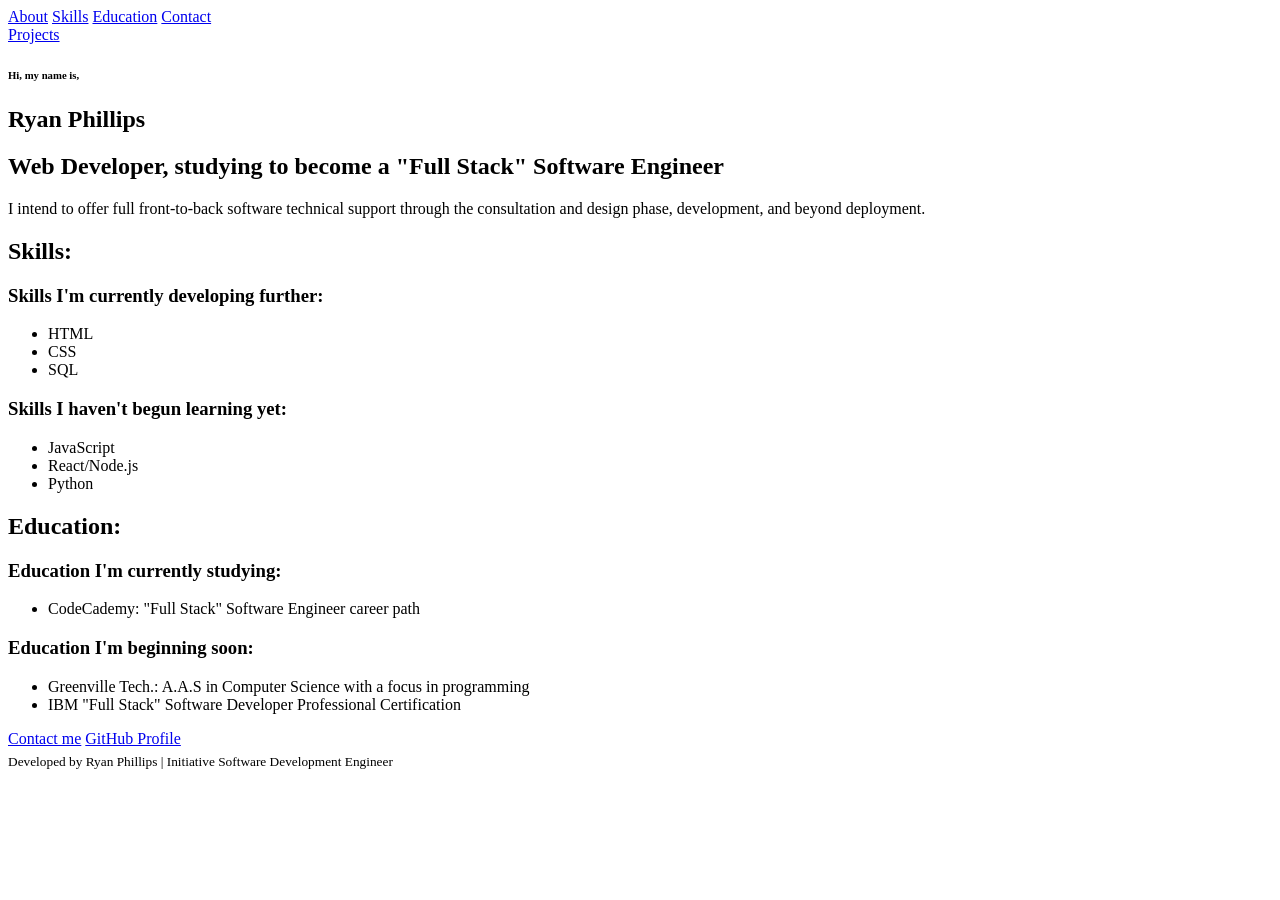
==== index.html @ 143fc3cf "Add files via upload" ====
<!DOCTYPE html>
<html>
    <head>
        <meta charset="UTF-8">

        <meta name="viewport" content="width=device-width, initial-scale=1.0">
        
        <title>I.S.D | Software Development Homepage</title>

        <meta name="description" content="Explore my software development portfolio!">

        <meta name="author" content="Ryan Phillps - Initiative Software Development Engineer">

        <meta name="robots" content="index, follow">

        <meta name="theme-color" content="#1a1a1a">

        <link href="../I.S.D Portfolio Homepage/index.css" rel="stylesheet">
    </head>
    <body>
        <header>
            <section class="siteNav">
                <nav>
                    <a href="#about">About</a>
                    <a href="#skills">Skills</a>
                    <a href="#education">Education</a>
                    <a href="#contact">Contact</a>
                </nav>
            </section>
        </header>
        <main>
            <section id="about">
                <div class="projectButton">
                  <a href="../I.S.D Portfolio Homepage/project.html" title="Check out my projects page">Projects</a>
                </div>
                <div class="aboutText">
                  <h6>Hi, my name is,</h6>
                  <h1>Ryan Phillips</h1>
                  <h2>Web Developer, studying to become a "Full Stack" Software Engineer</h2>
                  <p class="about-description">I intend to offer full front-to-back software technical support through the consultation and design phase, development, and beyond deployment.</p>
                </div>
            </section>
            <section id="skills">
                <h2>Skills:</h2>
                <div class="skills-grid">
                    <div class="skill-group">
                        <h3>Skills I'm currently developing further:</h3>
                        <ul>
                            <li>HTML</li>
                            <li>CSS</li>
                            <li>SQL</li>
                        </ul>
                    </div>
                    <div class="skill-group">
                        <h3>Skills I haven't begun learning yet:</h3>
                        <ul>
                            <li>JavaScript</li>
                            <li>React/Node.js</li>
                            <li>Python</li>
                        </ul>
                    </div>
                </div>
            </section>
            <section id="education">
                <h2>Education:</h2>
                <div class="education-grid">
                    <div class="education-group">
                        <h3>Education I'm currently studying:</h3>
                        <ul>
                            <li>CodeCademy: "Full Stack" Software Engineer career path</li>
                        </ul>
                    </div>
                    <div class="education-group">
                        <h3>Education I'm beginning soon:</h3>
                        <ul>
                            <li>Greenville Tech.: A.A.S in Computer Science with a focus in programming</li>
                            <li>IBM "Full Stack" Software Developer Professional Certification</li>
                        </ul>
                    </div>
                </div>
            </section>
        </main>
        <footer>
            <section id="contact">
                <a href="mailto:initiativewebdev@gmail.com" title="Email me">Contact me</a>
                <a href="https://github.com/Inititaive-Web-Development" title="Check out my GitHub profile">GitHub Profile</a>
                <br>
                <sub>Developed by Ryan Phillips | Initiative Software Development Engineer</sub>
            </section>
        </footer>
    </body>
</html>
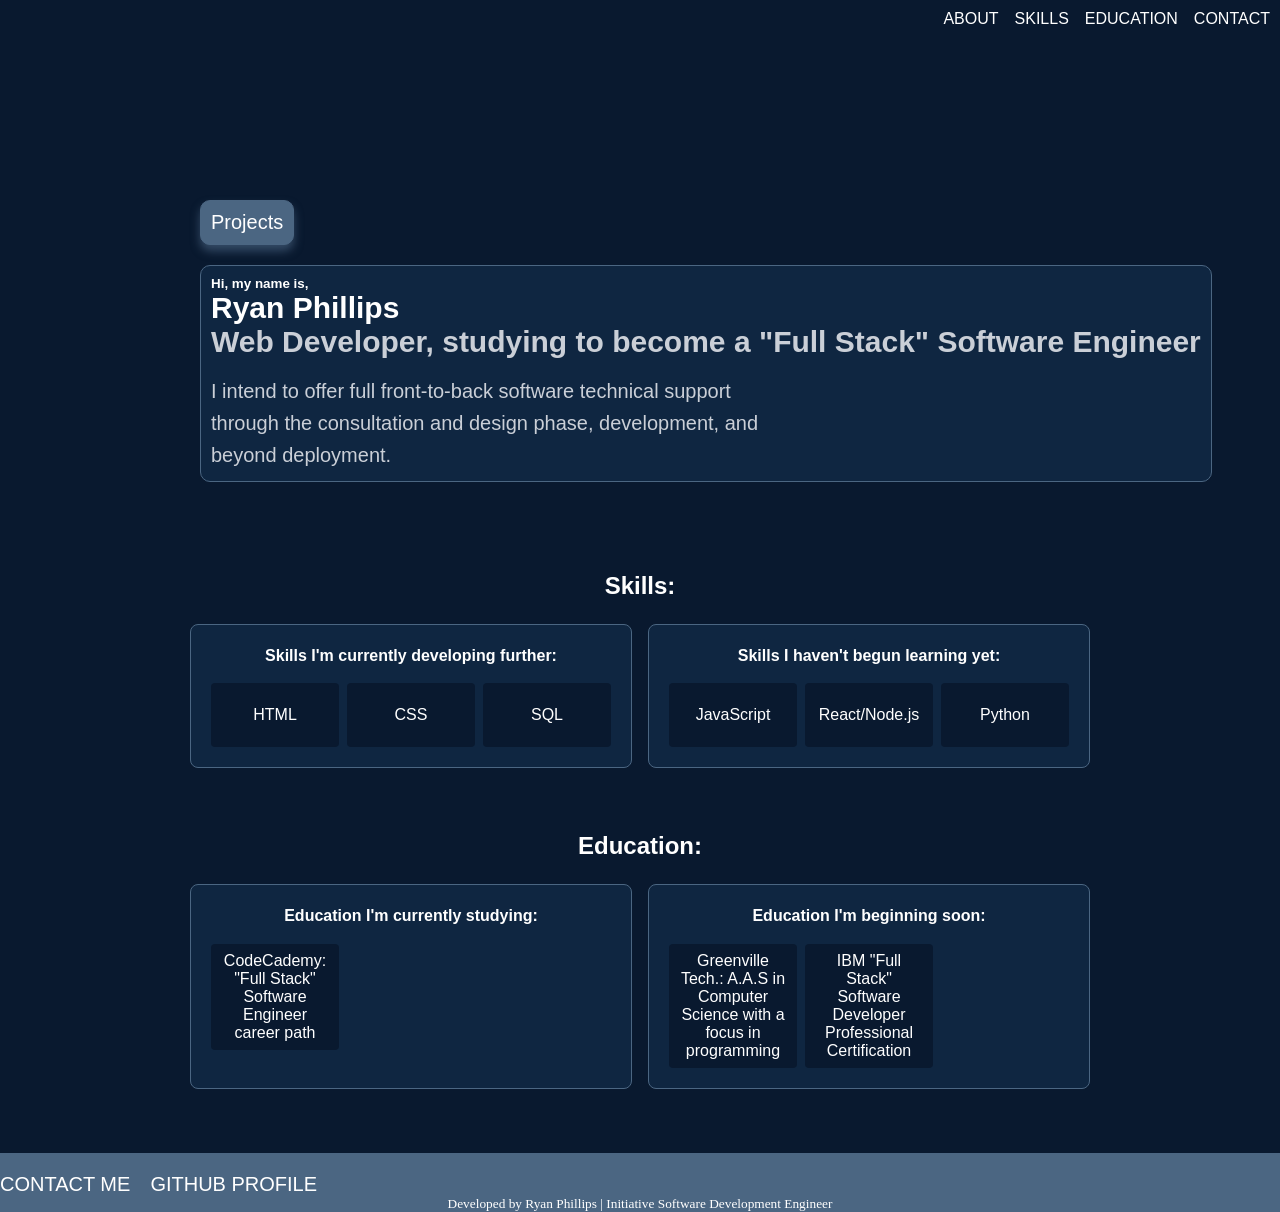
==== commit 75ca2592: "Refactor index.html for improved structure and links Updated links and cleaned up HTML structure." ====
--- a/index.html
+++ b/index.html
@@ -15,7 +15,7 @@
 
         <meta name="theme-color" content="#1a1a1a">
 
-        <link href="../I.S.D Portfolio Homepage/index.css" rel="stylesheet">
+        <link href="index.css" rel="stylesheet">
     </head>
     <body>
         <header>
@@ -31,7 +31,7 @@
         <main>
             <section id="about">
                 <div class="projectButton">
-                  <a href="../I.S.D Portfolio Homepage/project.html" title="Check out my projects page">Projects</a>
+                  <a href="project.html" title="Check out my projects page">Projects</a>
                 </div>
                 <div class="aboutText">
                   <h6>Hi, my name is,</h6>
@@ -89,4 +89,4 @@
             </section>
         </footer>
     </body>
-</html>+</html>
--- a/index.css
+++ b/index.css
@@ -0,0 +1,271 @@
+* {
+    padding: 0;
+    margin: 0;
+}
+
+/* --HEADER DESIGN START-- */
+
+header {
+    background-color: rgb(9, 25, 47);
+    min-height: 100px;
+    position: sticky;
+    top: 0;
+    z-index: 10;
+}
+
+.siteNav nav {
+    font-family: Helvetica, sans-serif;
+    text-transform: uppercase;
+    display: flex;
+    justify-content: flex-end;
+    gap: 1rem;
+    padding: 10px 10px 0;
+}
+
+.siteNav a {
+    text-decoration: none;
+    color: white;
+}
+
+.siteNav a:visited {
+    color: rgb(2, 193, 193)
+}
+
+.siteNav a:hover {
+    color: rgb(137, 141, 146);
+}
+
+.siteNav a:active {
+    color: rgb(182, 2, 182);
+}
+
+/*--HEADER DESIGN END--*/
+/*--ABOUT DESIGN START--*/
+
+main {
+    background: rgb(9, 25, 47);
+    min-height: 100vh;
+}
+
+#about {
+    position: relative;
+    text-align: left;
+    padding-left: 200px;
+    padding-top: 100px;
+    padding-bottom: 90px;
+    font-family: Helvetica, sans-serif;
+    font-size: 20px;
+    color: rgb(255, 255, 255);
+
+}
+
+.aboutText {
+    border: 1px solid rgb(75, 102, 130);
+    border-radius: 10px;
+    width: fit-content;
+    padding-left: 10px;
+    padding-top: 10px;
+    padding-right: 10px;
+    padding-bottom: 10px;
+    background-color: rgb(15, 38, 65);
+}
+
+
+#about .about-description,
+#about h2 {
+    color: rgb(202, 207, 215)
+}
+
+#about .about-description {
+    max-width: 36rem;
+    margin-top: 1rem;
+    line-height: 1.6;
+}
+
+/*--ABOUT DESIGN END--*/
+/*--SKILLS DESIGN START--*/
+
+#skills {
+    max-width: 900px;
+    margin: 0 auto;
+    padding: 0 1rem 4rem;
+    font-family: Helvetica, sans-serif;
+    color: rgb(255, 255, 255);
+}
+
+#skills h2 {
+    text-align: center;
+    margin-bottom: 1.5rem;
+}
+
+#skills .skills-grid {
+    display: grid;
+    grid-template-columns: repeat(2, minmax(0, 1fr));
+    gap: 1rem;
+}
+
+#skills .skill-group {
+    padding: 1.25rem;
+    border: 1px solid rgb(75, 102, 130);
+    border-radius: 8px;
+    background-color: rgb(15, 38, 65);
+}
+
+#skills h3 {
+    text-align: center;
+    font-size: 1rem;
+    line-height: 1.4;
+    margin-bottom: 1rem;
+}
+
+#skills ul {
+    display: grid;
+    grid-template-columns: repeat(3, minmax(0, 1fr));
+    gap: 0.5rem;
+    list-style: none;
+}
+
+#skills li {
+    display: grid;
+    min-height: 3rem;
+    place-items: center;
+    padding: 0.5rem;
+    border-radius: 4px;
+    background-color: rgb(9, 25, 47);
+    text-align: center;
+}
+
+@media (max-width: 640px) {
+    #skills .skills-grid {
+        grid-template-columns: 1fr;
+    }
+}
+
+/*--SKILLS DESIGN END--*/
+/*--EDUCATION DESIGN START--*/
+
+#education {
+    max-width: 900px;
+    margin: 0 auto;
+    padding: 0 1rem 4rem;
+    font-family: Helvetica, sans-serif;
+    color: rgb(255, 255, 255);
+}
+
+#education h2 {
+    text-align: center;
+    margin-bottom: 1.5rem;
+}
+
+#education .education-grid {
+    display: grid;
+    grid-template-columns: repeat(2, minmax(0, 1fr));
+    gap: 1rem;
+}
+
+#education .education-group {
+    padding: 1.25rem;
+    border: 1px solid rgb(75, 102, 130);
+    border-radius: 8px;
+    background-color: rgb(15, 38, 65);
+}
+
+#education h3 {
+    text-align: center;
+    font-size: 1rem;
+    line-height: 1.4;
+    margin-bottom: 1rem;
+}
+
+#education ul {
+    display: grid;
+    grid-template-columns: repeat(3, minmax(0, 1fr));
+    gap: 0.5rem;
+    list-style: none;
+}
+
+#education li {
+    display: grid;
+    min-height: 3rem;
+    place-items: center;
+    padding: 0.5rem;
+    border-radius: 4px;
+    background-color: rgb(9, 25, 47);
+    text-align: center;
+}
+
+@media (max-width: 640px) {
+    #education .education-grid {
+        grid-template-columns: 1fr;
+    }
+}
+
+/*--EDUCATION DESIGN END--*/
+/*--CONTACT/FOOTER DESIGN START--*/
+
+#contact {
+    background-color: rgb(75, 102, 130);
+    padding-top: 20px;
+}
+
+#contact sub {
+    position: relative;
+    display: block;
+    text-align: center;
+    color:rgb(255, 255, 255);
+}
+
+#contact a {
+    font-family: Helvetica, sans-serif;
+    font-size: 20px;
+    text-transform: uppercase;
+    text-decoration: none;
+    color: white;
+}
+
+#contact a:visited {
+    color: rgb(2, 193, 193)
+}
+
+#contact a:hover {
+    color: rgb(137, 141, 146);
+}
+
+#contact a:active {
+    color: rgb(182, 2, 182);
+}
+
+#contact a + a {
+    margin-left: 1rem;
+}
+
+/*--CONTACT/FOOTER DESIGN END--*/
+/*--PROJECT BUTTON DESIGN START--*/
+
+.projectButton {
+    width: fit-content;
+    margin-bottom: 20px;
+}
+
+.projectButton a:hover {
+    color: rgb(137, 141, 146);
+}
+
+.projectButton a:active {
+    color: rgb(182, 2, 182);
+    transform: translate(-2px, 2px) scale(0.96);
+    box-shadow: 0 0 0 rgba(75, 102, 130, 0);
+}
+
+.projectButton a {
+    display: inline-block;
+    color:rgb(255, 255, 255);
+    text-transform: capitalize;
+    text-decoration: none;
+    border: 1px solid rgb(75, 102, 130);
+    border-radius: 10px;
+    background-color: rgb(75, 102, 130);
+    padding: 10px;
+    box-shadow: 0 6px 10px rgba(75, 102, 130, 0.65);
+    transition: transform 120ms ease, box-shadow 120ms ease;
+}
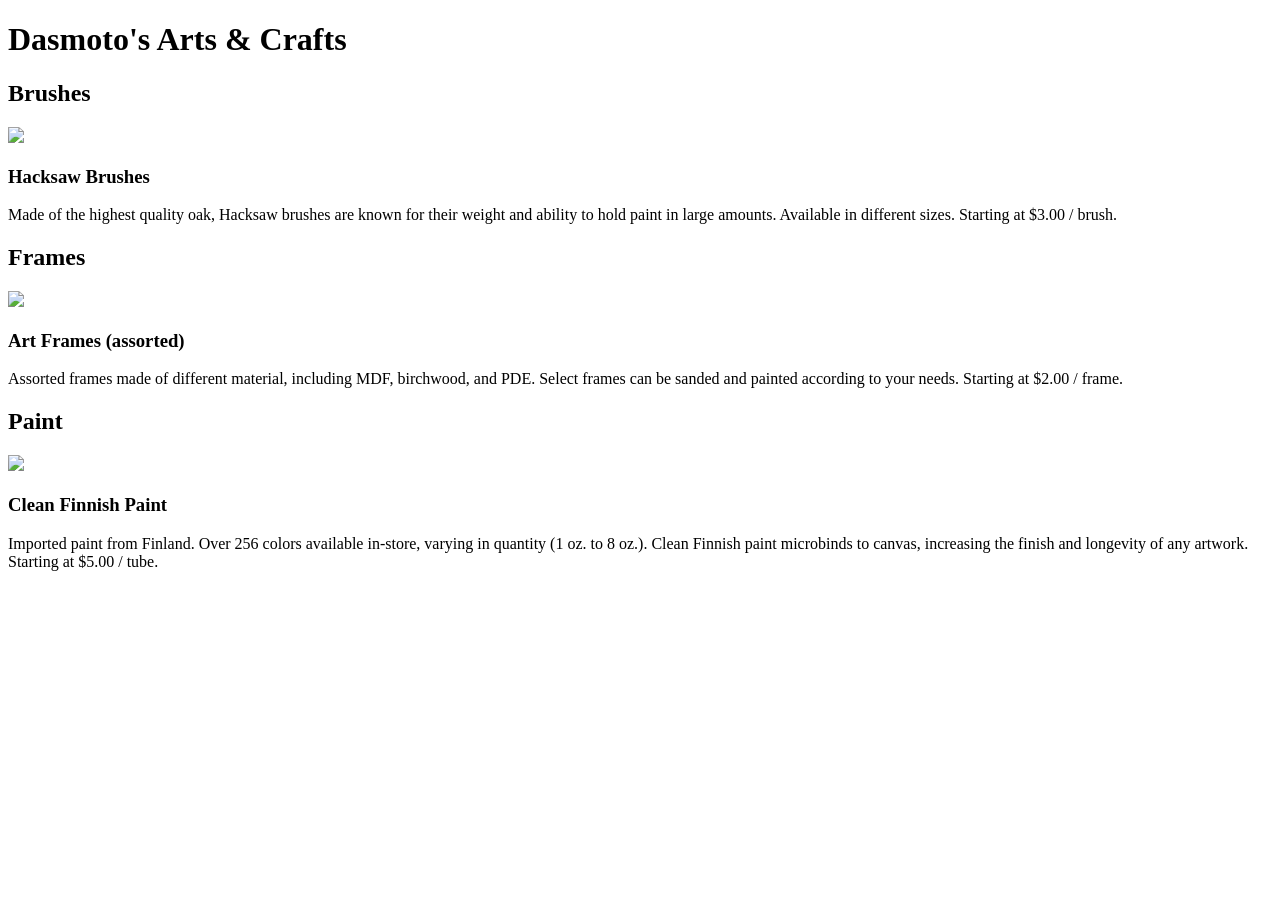
==== commit 63b252da: "Add files via upload" ====
--- a/index.html
+++ b/index.html
@@ -1,92 +1,39 @@
-<!DOCTYPE html>
-<html>
-    <head>
-        <meta charset="UTF-8">
-
-        <meta name="viewport" content="width=device-width, initial-scale=1.0">
-        
-        <title>I.S.D | Software Development Homepage</title>
-
-        <meta name="description" content="Explore my software development portfolio!">
-
-        <meta name="author" content="Ryan Phillps - Initiative Software Development Engineer">
-
-        <meta name="robots" content="index, follow">
-
-        <meta name="theme-color" content="#1a1a1a">
-
-        <link href="index.css" rel="stylesheet">
-    </head>
-    <body>
-        <header>
-            <section class="siteNav">
-                <nav>
-                    <a href="#about">About</a>
-                    <a href="#skills">Skills</a>
-                    <a href="#education">Education</a>
-                    <a href="#contact">Contact</a>
-                </nav>
-            </section>
-        </header>
-        <main>
-            <section id="about">
-                <div class="projectButton">
-                  <a href="project.html" title="Check out my projects page">Projects</a>
-                </div>
-                <div class="aboutText">
-                  <h6>Hi, my name is,</h6>
-                  <h1>Ryan Phillips</h1>
-                  <h2>Web Developer, studying to become a "Full Stack" Software Engineer</h2>
-                  <p class="about-description">I intend to offer full front-to-back software technical support through the consultation and design phase, development, and beyond deployment.</p>
-                </div>
-            </section>
-            <section id="skills">
-                <h2>Skills:</h2>
-                <div class="skills-grid">
-                    <div class="skill-group">
-                        <h3>Skills I'm currently developing further:</h3>
-                        <ul>
-                            <li>HTML</li>
-                            <li>CSS</li>
-                            <li>SQL</li>
-                        </ul>
-                    </div>
-                    <div class="skill-group">
-                        <h3>Skills I haven't begun learning yet:</h3>
-                        <ul>
-                            <li>JavaScript</li>
-                            <li>React/Node.js</li>
-                            <li>Python</li>
-                        </ul>
-                    </div>
-                </div>
-            </section>
-            <section id="education">
-                <h2>Education:</h2>
-                <div class="education-grid">
-                    <div class="education-group">
-                        <h3>Education I'm currently studying:</h3>
-                        <ul>
-                            <li>CodeCademy: "Full Stack" Software Engineer career path</li>
-                        </ul>
-                    </div>
-                    <div class="education-group">
-                        <h3>Education I'm beginning soon:</h3>
-                        <ul>
-                            <li>Greenville Tech.: A.A.S in Computer Science with a focus in programming</li>
-                            <li>IBM "Full Stack" Software Developer Professional Certification</li>
-                        </ul>
-                    </div>
-                </div>
-            </section>
-        </main>
-        <footer>
-            <section id="contact">
-                <a href="mailto:initiativewebdev@gmail.com" title="Email me">Contact me</a>
-                <a href="https://github.com/Inititaive-Web-Development" title="Check out my GitHub profile">GitHub Profile</a>
-                <br>
-                <sub>Developed by Ryan Phillips | Initiative Software Development Engineer</sub>
-            </section>
-        </footer>
-    </body>
-</html>
+<!DOCTYPE html>
+<html>
+<head>
+  <title>Dasmoto's Arts & Crafts</title>
+  <link href="./resources/css/style.css" type="text/css" rel="stylesheet">
+</head>
+<body>
+
+  <h1>Dasmoto's Arts & Crafts</h1>
+
+  <!-- Brushes Section -->
+
+  <div class="item">
+    <h2 id="brush">Brushes</h2>
+    <img src="https://s3.amazonaws.com/codecademy-content/courses/freelance-1/unit-2/hacksaw.jpeg"/>
+    <h3>Hacksaw Brushes</h3>
+    <p>Made of the highest quality oak, Hacksaw brushes are known for their weight and ability to hold paint in large amounts. Available in different sizes. <span class="price">Starting at $3.00 / brush.</span></p>
+  </div>
+
+  <!-- Frames Section -->
+
+  <div class="item">
+    <h2 id="frame">Frames</h2>
+    <img src="https://s3.amazonaws.com/codecademy-content/courses/freelance-1/unit-2/frames.jpeg"/>
+    <h3>Art Frames (assorted)</h3>
+    <p>Assorted frames made of different material, including MDF, birchwood, and PDE. Select frames can be sanded and painted according to your needs. <span class="price">Starting at $2.00 / frame.</span></p>
+  </div>
+
+  <!-- Paint Section -->
+
+  <div class="item">
+    <h2 id="paint">Paint</h2>
+    <img src="https://s3.amazonaws.com/codecademy-content/courses/freelance-1/unit-2/finnish.jpeg"/>
+    <h3>Clean Finnish Paint</h3>
+    <p>Imported paint from Finland. Over 256 colors available in-store, varying in quantity (1 oz. to 8 oz.). Clean Finnish paint microbinds to canvas, increasing the finish and longevity of any artwork. <span class="price">Starting at $5.00 / tube.</span>
+  </div>
+
+</body>
+</html>
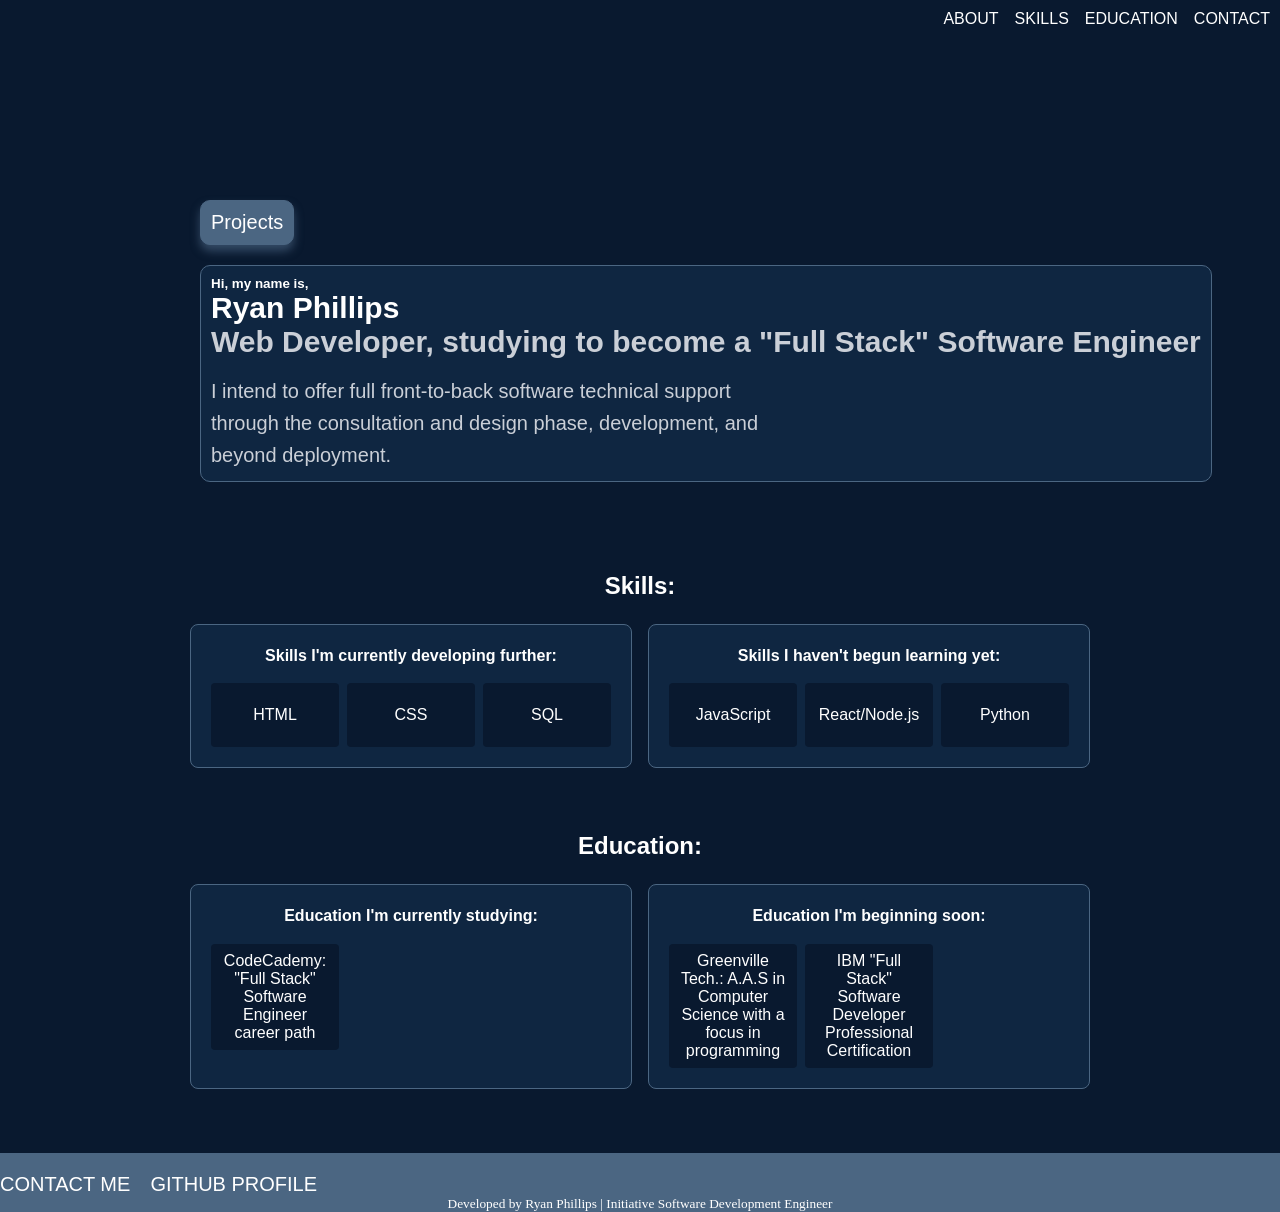
==== commit 4d6c490a: "Add files via upload" ====
--- a/index.html
+++ b/index.html
@@ -1,39 +1,92 @@
-<!DOCTYPE html>
-<html>
-<head>
-  <title>Dasmoto's Arts & Crafts</title>
-  <link href="./resources/css/style.css" type="text/css" rel="stylesheet">
-</head>
-<body>
-
-  <h1>Dasmoto's Arts & Crafts</h1>
-
-  <!-- Brushes Section -->
-
-  <div class="item">
-    <h2 id="brush">Brushes</h2>
-    <img src="https://s3.amazonaws.com/codecademy-content/courses/freelance-1/unit-2/hacksaw.jpeg"/>
-    <h3>Hacksaw Brushes</h3>
-    <p>Made of the highest quality oak, Hacksaw brushes are known for their weight and ability to hold paint in large amounts. Available in different sizes. <span class="price">Starting at $3.00 / brush.</span></p>
-  </div>
-
-  <!-- Frames Section -->
-
-  <div class="item">
-    <h2 id="frame">Frames</h2>
-    <img src="https://s3.amazonaws.com/codecademy-content/courses/freelance-1/unit-2/frames.jpeg"/>
-    <h3>Art Frames (assorted)</h3>
-    <p>Assorted frames made of different material, including MDF, birchwood, and PDE. Select frames can be sanded and painted according to your needs. <span class="price">Starting at $2.00 / frame.</span></p>
-  </div>
-
-  <!-- Paint Section -->
-
-  <div class="item">
-    <h2 id="paint">Paint</h2>
-    <img src="https://s3.amazonaws.com/codecademy-content/courses/freelance-1/unit-2/finnish.jpeg"/>
-    <h3>Clean Finnish Paint</h3>
-    <p>Imported paint from Finland. Over 256 colors available in-store, varying in quantity (1 oz. to 8 oz.). Clean Finnish paint microbinds to canvas, increasing the finish and longevity of any artwork. <span class="price">Starting at $5.00 / tube.</span>
-  </div>
-
-</body>
+<!DOCTYPE html>
+<html>
+    <head>
+        <meta charset="UTF-8">
+
+        <meta name="viewport" content="width=device-width, initial-scale=1.0">
+        
+        <title>I.S.D | Software Development Homepage</title>
+
+        <meta name="description" content="Explore my software development portfolio!">
+
+        <meta name="author" content="Ryan Phillps - Initiative Software Development Engineer">
+
+        <meta name="robots" content="index, follow">
+
+        <meta name="theme-color" content="#1a1a1a">
+
+        <link href="./index.css" rel="stylesheet">
+    </head>
+    <body>
+        <header>
+            <section class="siteNav">
+                <nav>
+                    <a href="#about">About</a>
+                    <a href="#skills">Skills</a>
+                    <a href="#education">Education</a>
+                    <a href="#contact">Contact</a>
+                </nav>
+            </section>
+        </header>
+        <main>
+            <section id="about">
+                <div class="projectButton">
+                  <a href="./project.html" title="Check out my projects page">Projects</a>
+                </div>
+                <div class="aboutText">
+                  <h6>Hi, my name is,</h6>
+                  <h1>Ryan Phillips</h1>
+                  <h2>Web Developer, studying to become a "Full Stack" Software Engineer</h2>
+                  <p class="about-description">I intend to offer full front-to-back software technical support through the consultation and design phase, development, and beyond deployment.</p>
+                </div>
+            </section>
+            <section id="skills">
+                <h2>Skills:</h2>
+                <div class="skills-grid">
+                    <div class="skill-group">
+                        <h3>Skills I'm currently developing further:</h3>
+                        <ul>
+                            <li>HTML</li>
+                            <li>CSS</li>
+                            <li>SQL</li>
+                        </ul>
+                    </div>
+                    <div class="skill-group">
+                        <h3>Skills I haven't begun learning yet:</h3>
+                        <ul>
+                            <li>JavaScript</li>
+                            <li>React/Node.js</li>
+                            <li>Python</li>
+                        </ul>
+                    </div>
+                </div>
+            </section>
+            <section id="education">
+                <h2>Education:</h2>
+                <div class="education-grid">
+                    <div class="education-group">
+                        <h3>Education I'm currently studying:</h3>
+                        <ul>
+                            <li>CodeCademy: "Full Stack" Software Engineer career path</li>
+                        </ul>
+                    </div>
+                    <div class="education-group">
+                        <h3>Education I'm beginning soon:</h3>
+                        <ul>
+                            <li>Greenville Tech.: A.A.S in Computer Science with a focus in programming</li>
+                            <li>IBM "Full Stack" Software Developer Professional Certification</li>
+                        </ul>
+                    </div>
+                </div>
+            </section>
+        </main>
+        <footer>
+            <section id="contact">
+                <a href="mailto:initiativewebdev@gmail.com" title="Email me">Contact me</a>
+                <a href="https://github.com/Inititaive-Web-Development" title="Check out my GitHub profile">GitHub Profile</a>
+                <br>
+                <sub>Developed by Ryan Phillips | Initiative Software Development Engineer</sub>
+            </section>
+        </footer>
+    </body>
 </html>
--- a/index.css
+++ b/index.css
@@ -0,0 +1,271 @@
+* {
+    padding: 0;
+    margin: 0;
+}
+
+/* --HEADER DESIGN START-- */
+
+header {
+    background-color: rgb(9, 25, 47);
+    min-height: 100px;
+    position: sticky;
+    top: 0;
+    z-index: 10;
+}
+
+.siteNav nav {
+    font-family: Helvetica, sans-serif;
+    text-transform: uppercase;
+    display: flex;
+    justify-content: flex-end;
+    gap: 1rem;
+    padding: 10px 10px 0;
+}
+
+.siteNav a {
+    text-decoration: none;
+    color: white;
+}
+
+.siteNav a:visited {
+    color: rgb(2, 193, 193)
+}
+
+.siteNav a:hover {
+    color: rgb(137, 141, 146);
+}
+
+.siteNav a:active {
+    color: rgb(182, 2, 182);
+}
+
+/*--HEADER DESIGN END--*/
+/*--ABOUT DESIGN START--*/
+
+main {
+    background: rgb(9, 25, 47);
+    min-height: 100vh;
+}
+
+#about {
+    position: relative;
+    text-align: left;
+    padding-left: 200px;
+    padding-top: 100px;
+    padding-bottom: 90px;
+    font-family: Helvetica, sans-serif;
+    font-size: 20px;
+    color: rgb(255, 255, 255);
+
+}
+
+.aboutText {
+    border: 1px solid rgb(75, 102, 130);
+    border-radius: 10px;
+    width: fit-content;
+    padding-left: 10px;
+    padding-top: 10px;
+    padding-right: 10px;
+    padding-bottom: 10px;
+    background-color: rgb(15, 38, 65);
+}
+
+
+#about .about-description,
+#about h2 {
+    color: rgb(202, 207, 215)
+}
+
+#about .about-description {
+    max-width: 36rem;
+    margin-top: 1rem;
+    line-height: 1.6;
+}
+
+/*--ABOUT DESIGN END--*/
+/*--SKILLS DESIGN START--*/
+
+#skills {
+    max-width: 900px;
+    margin: 0 auto;
+    padding: 0 1rem 4rem;
+    font-family: Helvetica, sans-serif;
+    color: rgb(255, 255, 255);
+}
+
+#skills h2 {
+    text-align: center;
+    margin-bottom: 1.5rem;
+}
+
+#skills .skills-grid {
+    display: grid;
+    grid-template-columns: repeat(2, minmax(0, 1fr));
+    gap: 1rem;
+}
+
+#skills .skill-group {
+    padding: 1.25rem;
+    border: 1px solid rgb(75, 102, 130);
+    border-radius: 8px;
+    background-color: rgb(15, 38, 65);
+}
+
+#skills h3 {
+    text-align: center;
+    font-size: 1rem;
+    line-height: 1.4;
+    margin-bottom: 1rem;
+}
+
+#skills ul {
+    display: grid;
+    grid-template-columns: repeat(3, minmax(0, 1fr));
+    gap: 0.5rem;
+    list-style: none;
+}
+
+#skills li {
+    display: grid;
+    min-height: 3rem;
+    place-items: center;
+    padding: 0.5rem;
+    border-radius: 4px;
+    background-color: rgb(9, 25, 47);
+    text-align: center;
+}
+
+@media (max-width: 640px) {
+    #skills .skills-grid {
+        grid-template-columns: 1fr;
+    }
+}
+
+/*--SKILLS DESIGN END--*/
+/*--EDUCATION DESIGN START--*/
+
+#education {
+    max-width: 900px;
+    margin: 0 auto;
+    padding: 0 1rem 4rem;
+    font-family: Helvetica, sans-serif;
+    color: rgb(255, 255, 255);
+}
+
+#education h2 {
+    text-align: center;
+    margin-bottom: 1.5rem;
+}
+
+#education .education-grid {
+    display: grid;
+    grid-template-columns: repeat(2, minmax(0, 1fr));
+    gap: 1rem;
+}
+
+#education .education-group {
+    padding: 1.25rem;
+    border: 1px solid rgb(75, 102, 130);
+    border-radius: 8px;
+    background-color: rgb(15, 38, 65);
+}
+
+#education h3 {
+    text-align: center;
+    font-size: 1rem;
+    line-height: 1.4;
+    margin-bottom: 1rem;
+}
+
+#education ul {
+    display: grid;
+    grid-template-columns: repeat(3, minmax(0, 1fr));
+    gap: 0.5rem;
+    list-style: none;
+}
+
+#education li {
+    display: grid;
+    min-height: 3rem;
+    place-items: center;
+    padding: 0.5rem;
+    border-radius: 4px;
+    background-color: rgb(9, 25, 47);
+    text-align: center;
+}
+
+@media (max-width: 640px) {
+    #education .education-grid {
+        grid-template-columns: 1fr;
+    }
+}
+
+/*--EDUCATION DESIGN END--*/
+/*--CONTACT/FOOTER DESIGN START--*/
+
+#contact {
+    background-color: rgb(75, 102, 130);
+    padding-top: 20px;
+}
+
+#contact sub {
+    position: relative;
+    display: block;
+    text-align: center;
+    color:rgb(255, 255, 255);
+}
+
+#contact a {
+    font-family: Helvetica, sans-serif;
+    font-size: 20px;
+    text-transform: uppercase;
+    text-decoration: none;
+    color: white;
+}
+
+#contact a:visited {
+    color: rgb(2, 193, 193)
+}
+
+#contact a:hover {
+    color: rgb(137, 141, 146);
+}
+
+#contact a:active {
+    color: rgb(182, 2, 182);
+}
+
+#contact a + a {
+    margin-left: 1rem;
+}
+
+/*--CONTACT/FOOTER DESIGN END--*/
+/*--PROJECT BUTTON DESIGN START--*/
+
+.projectButton {
+    width: fit-content;
+    margin-bottom: 20px;
+}
+
+.projectButton a:hover {
+    color: rgb(137, 141, 146);
+}
+
+.projectButton a:active {
+    color: rgb(182, 2, 182);
+    transform: translate(-2px, 2px) scale(0.96);
+    box-shadow: 0 0 0 rgba(75, 102, 130, 0);
+}
+
+.projectButton a {
+    display: inline-block;
+    color:rgb(255, 255, 255);
+    text-transform: capitalize;
+    text-decoration: none;
+    border: 1px solid rgb(75, 102, 130);
+    border-radius: 10px;
+    background-color: rgb(75, 102, 130);
+    padding: 10px;
+    box-shadow: 0 6px 10px rgba(75, 102, 130, 0.65);
+    transition: transform 120ms ease, box-shadow 120ms ease;
+}
